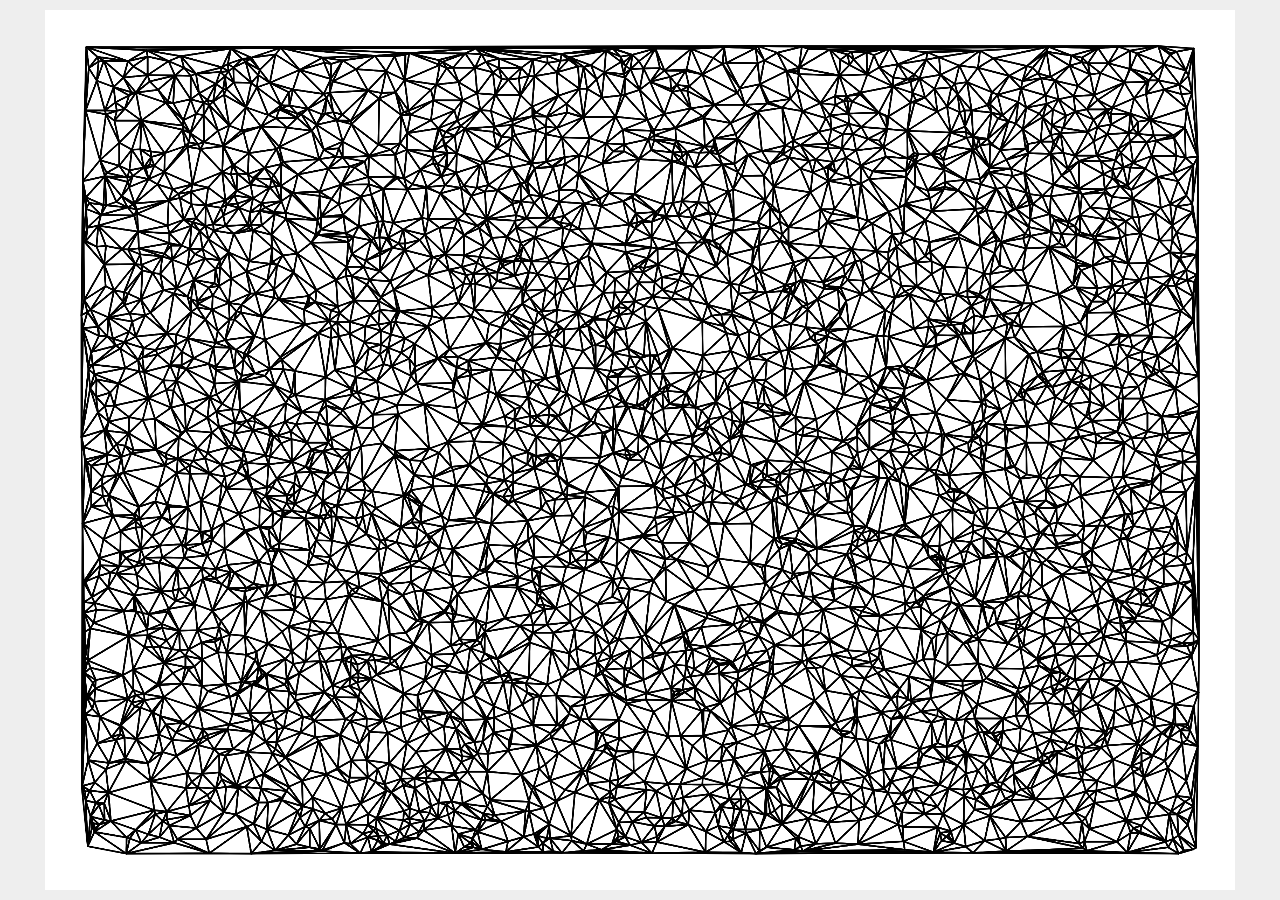
==== docs/index.html @ 3ab62f4d "docs" ====
<!DOCTYPE html>
  <head>
    <meta charset="utf-8" />
    <link rel="stylesheet" type="text/css" href="css/style.css" />
    <script type="module" src="./js/script.js"></script>
  </head>
  <body></body>
</html>
---- docs/css/style.css ----
html, body {
	height: 100%;
}

body {
  background: #eeeeee;
  margin: 0;
  padding: 10px;
  box-sizing: border-box;
  display: flex;
}

canvas {
  max-width: 100%;
  max-height: 100%;
  margin: auto;
}
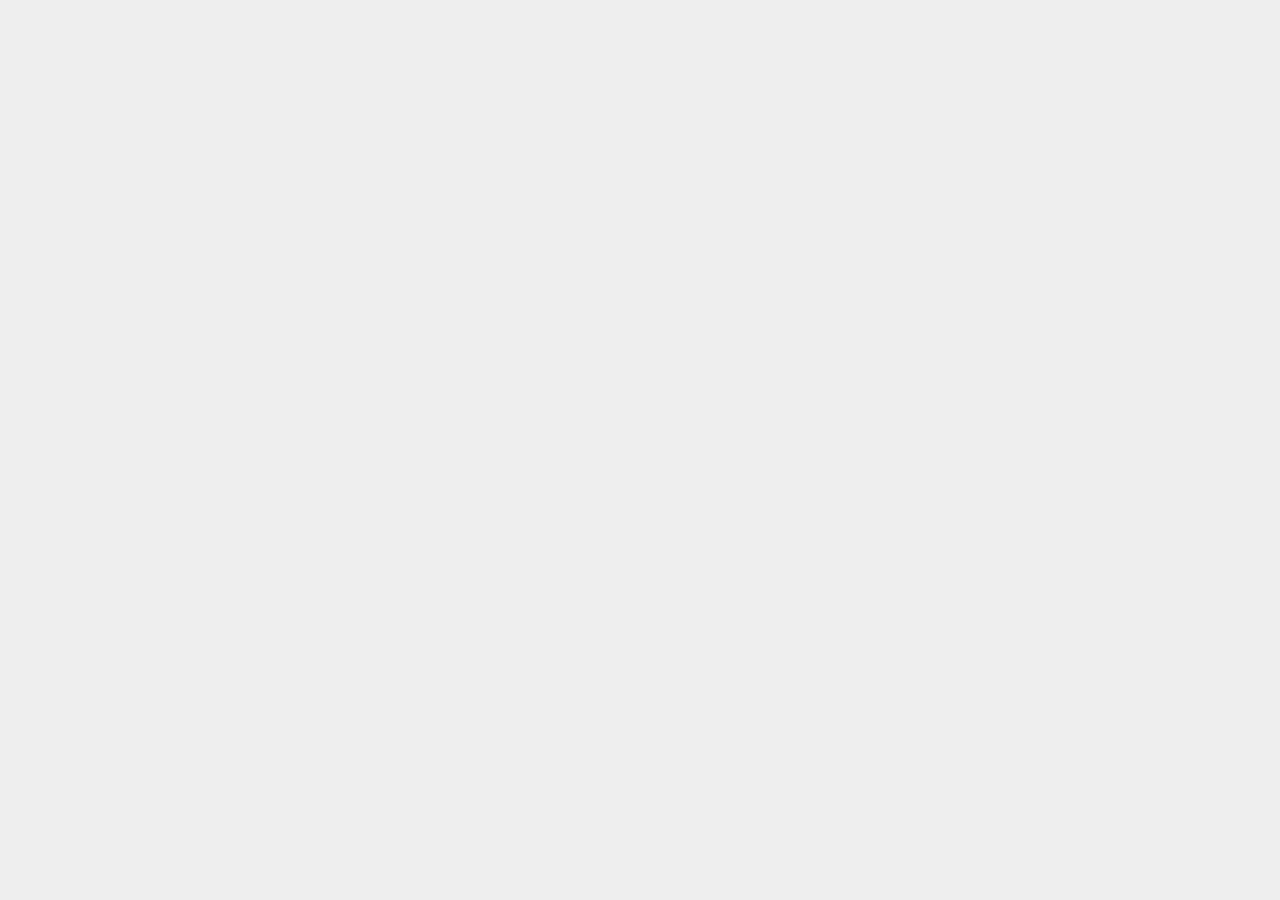
==== commit b66ed8b1: "wip: cahing methods" ====
--- a/docs/index.html
+++ b/docs/index.html
@@ -1,8 +1,12 @@
 <!DOCTYPE html>
-  <head>
-    <meta charset="utf-8" />
-    <link rel="stylesheet" type="text/css" href="css/style.css" />
-    <script type="module" src="./js/script.js"></script>
-  </head>
-  <body></body>
-</html>
+
+<head>
+  <meta charset="utf-8" />
+  <link rel="stylesheet" type="text/css" href="css/style.css" />
+  <script src="./module/lcs-cnvs.js"></script>
+  <script src="./js/script.js"></script>
+</head>
+
+<body></body>
+
+</html>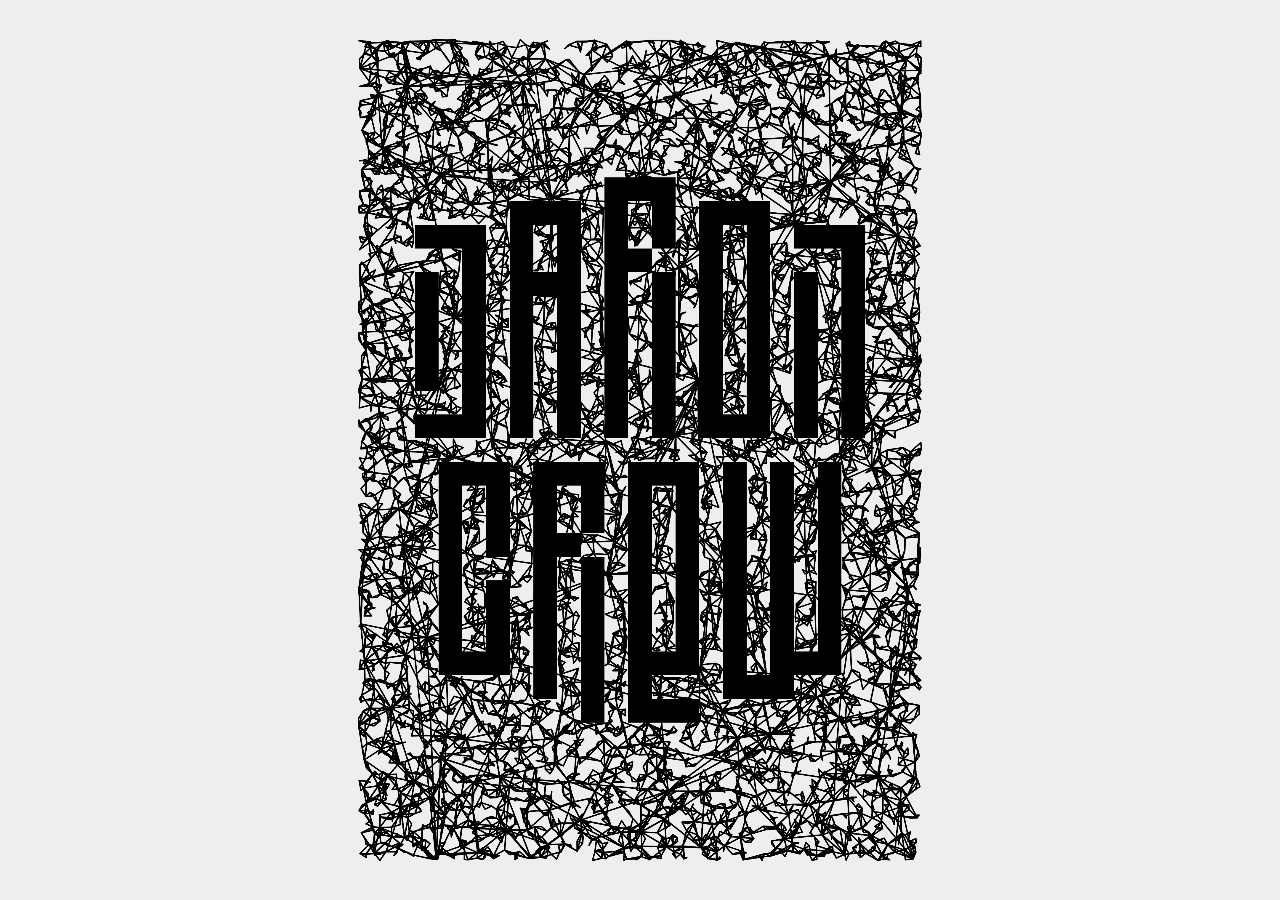
==== commit 13d10b4e: "wip: all methods are here" ====
--- a/docs/index.html
+++ b/docs/index.html
@@ -3,6 +3,7 @@
 <head>
   <meta charset="utf-8" />
   <link rel="stylesheet" type="text/css" href="css/style.css" />
+  <script src="./module/delaunay.js"></script>
   <script src="./module/lcs-cnvs.js"></script>
   <script src="./js/script.js"></script>
 </head>
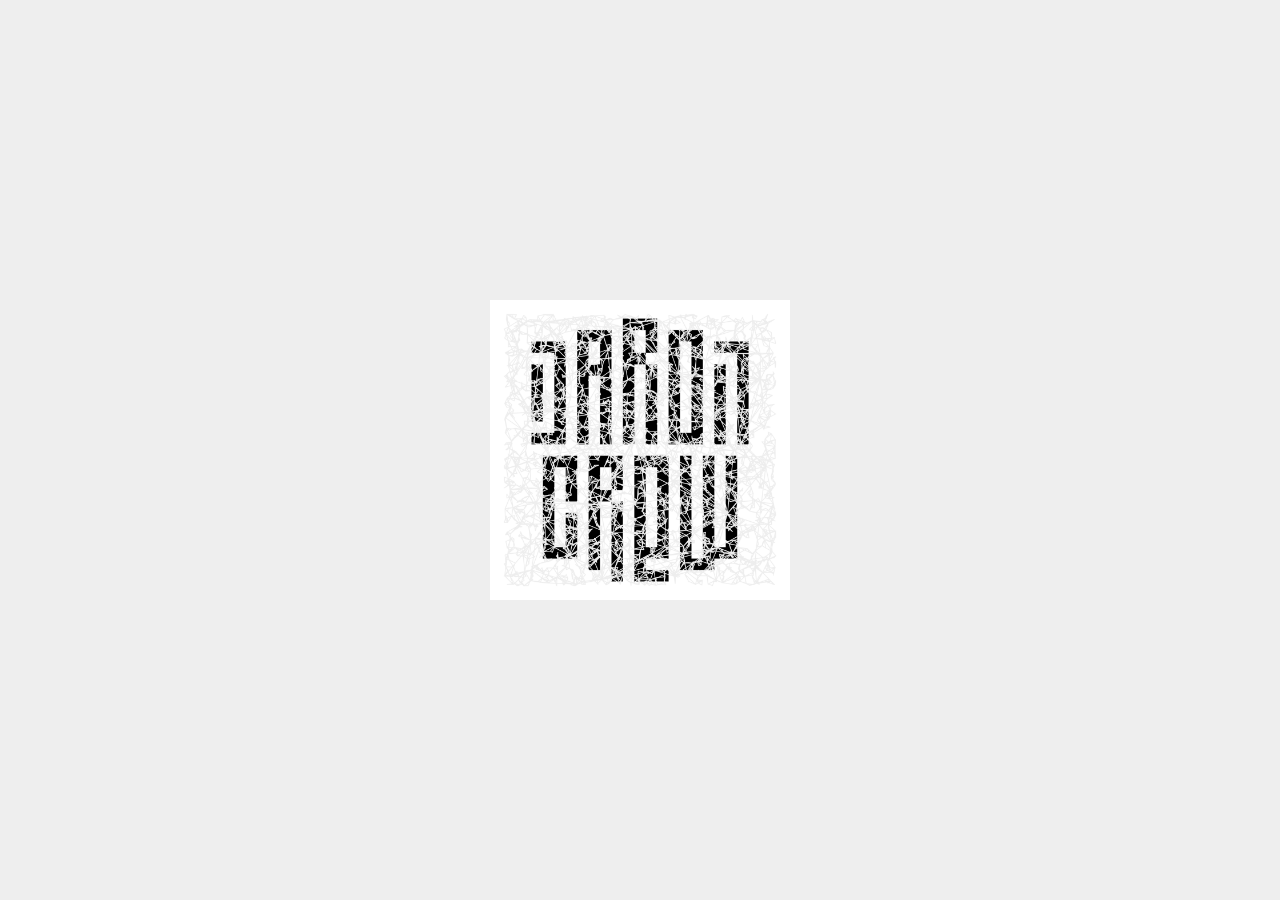
==== commit 49551c6b: "wip: readme" ====
--- a/docs/index.html
+++ b/docs/index.html
@@ -5,7 +5,7 @@
   <link rel="stylesheet" type="text/css" href="css/style.css" />
   <script src="./module/delaunay.js"></script>
   <script src="./module/lcs-cnvs.js"></script>
-  <script src="./js/script.js"></script>
+  <script src="./js/daron-crew.js"></script>
 </head>
 
 <body></body>
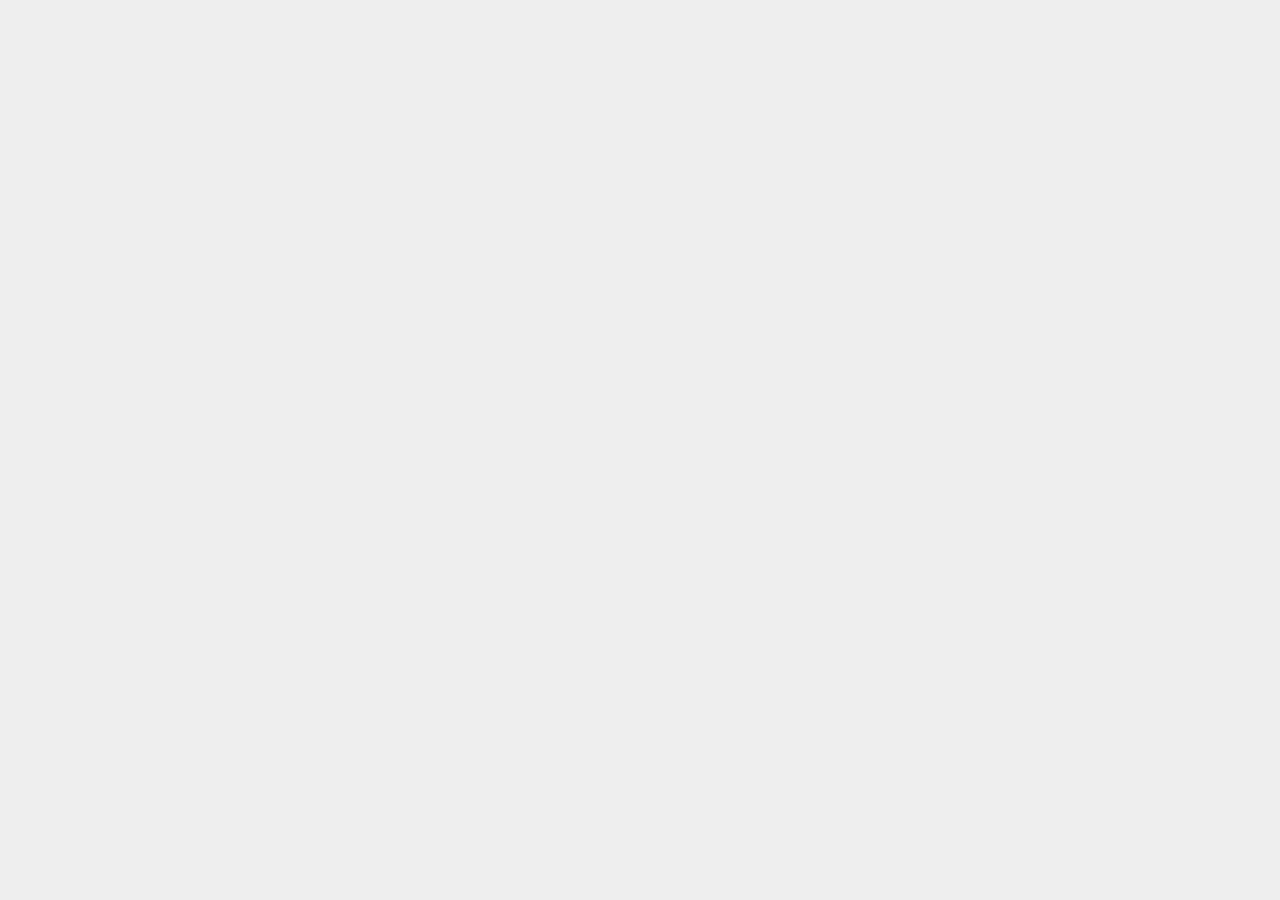
==== commit 02675aae: "wip: organizing" ====
--- a/docs/index.html
+++ b/docs/index.html
@@ -3,9 +3,11 @@
 <head>
   <meta charset="utf-8" />
   <link rel="stylesheet" type="text/css" href="css/style.css" />
-  <script src="./module/delaunay.js"></script>
+  <!-- <script src="./module/delaunay.js"></script> -->
   <script src="./module/lcs-cnvs.js"></script>
-  <script src="./js/daron-crew.js"></script>
+  <script src="./js/script.js"></script>
+  <!-- <script src="../example/basic-example.js"></script> -->
+  <!-- <script src="../example/image-example.js"></script> -->
 </head>
 
 <body></body>
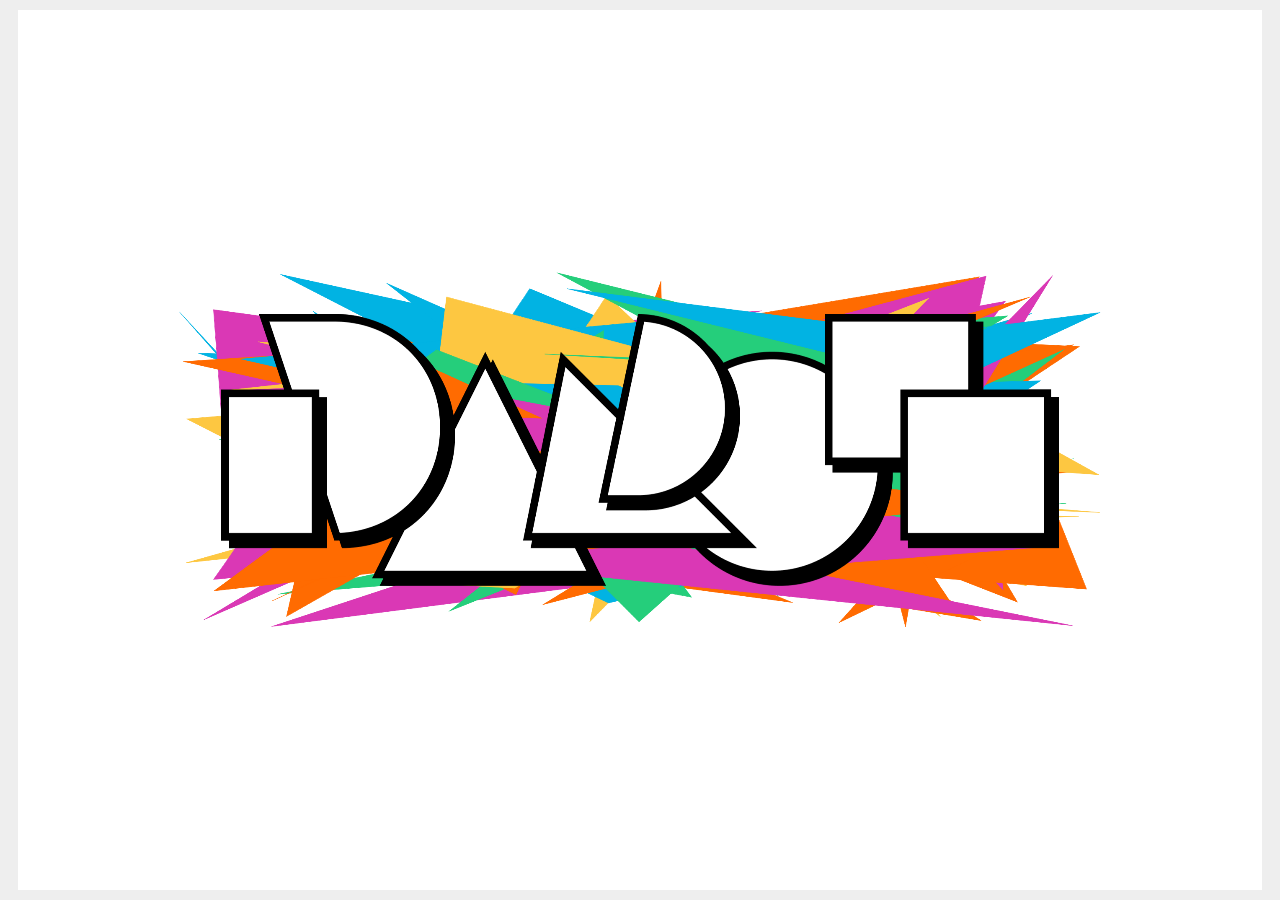
==== commit 280f92f5: "wip: drawPop" ====
--- a/docs/index.html
+++ b/docs/index.html
@@ -5,7 +5,8 @@
   <link rel="stylesheet" type="text/css" href="css/style.css" />
   <!-- <script src="./module/delaunay.js"></script> -->
   <script src="./module/lcs-cnvs.js"></script>
-  <script src="./js/script.js"></script>
+  <!-- <script src="./js/script.js"></script> -->
+  <script src="./js/wip.js"></script>
   <!-- <script src="../example/basic-example.js"></script> -->
   <!-- <script src="../example/image-example.js"></script> -->
 </head>
